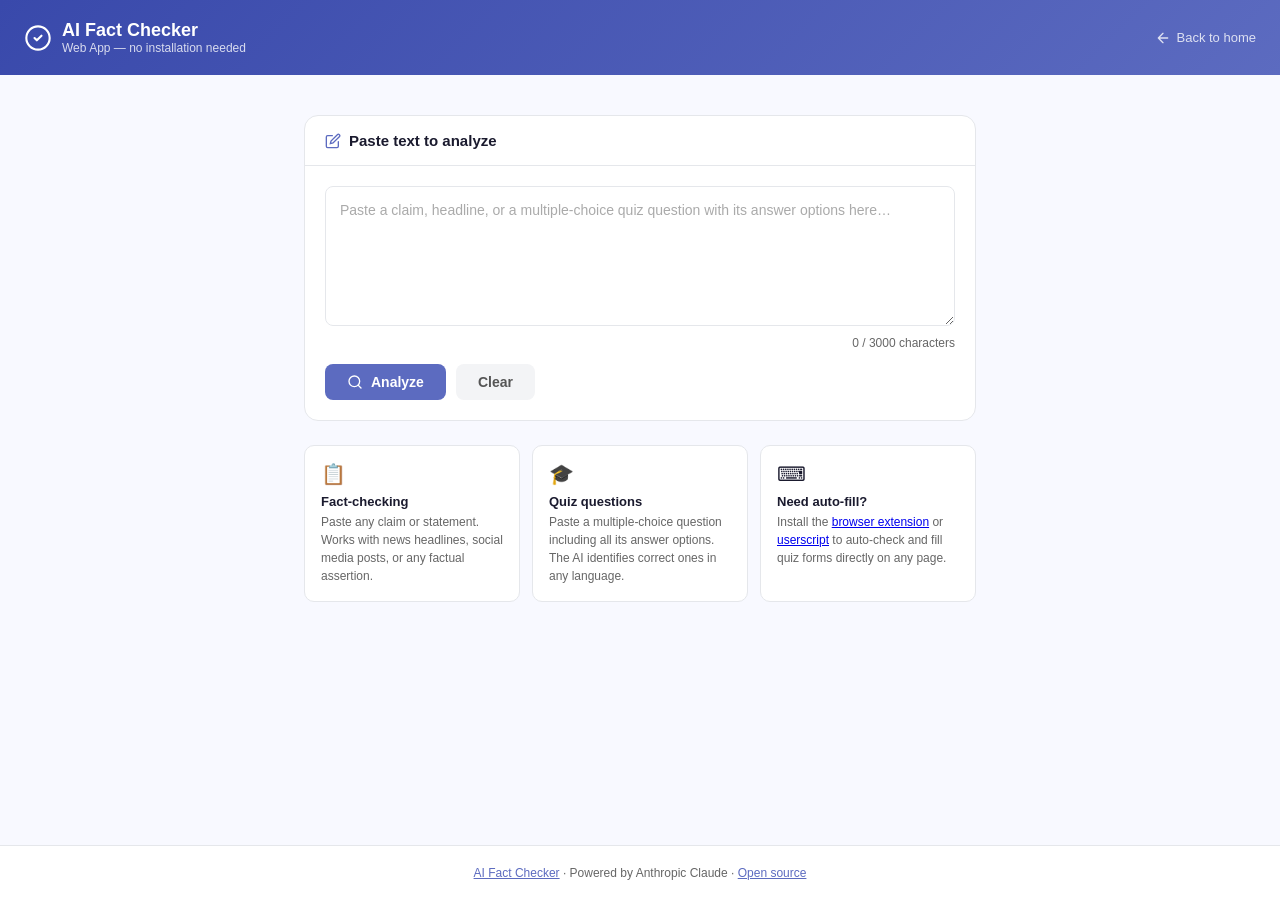
==== app.html @ 9d8ca59d "Add web app, bookmarklet, and Tampermonkey userscript - app.html: standalone web app (paste text, ge" ====
<!DOCTYPE html>
<html lang="en">
<head>
  <meta charset="UTF-8" />
  <meta name="viewport" content="width=device-width, initial-scale=1.0" />
  <title>AI Fact Checker — Web App</title>
  <meta name="description" content="Paste any text and instantly fact-check it or get quiz answers using Claude AI. No installation required." />
  <style>
    *, *::before, *::after { box-sizing: border-box; margin: 0; padding: 0; }

    :root {
      --blue: #5c6bc0;
      --blue-dark: #3949ab;
      --green: #2e7d32;
      --text: #1a1a2e;
      --muted: #666;
      --border: #e5e7eb;
    }

    body {
      font-family: -apple-system, BlinkMacSystemFont, "Segoe UI", Roboto, sans-serif;
      background: #f8f9ff;
      color: var(--text);
      min-height: 100vh;
      display: flex;
      flex-direction: column;
    }

    header {
      background: linear-gradient(135deg, #3949ab, #5c6bc0);
      color: white;
      padding: 20px 24px;
      display: flex;
      align-items: center;
      justify-content: space-between;
      flex-wrap: wrap;
      gap: 12px;
    }

    .logo { display: flex; align-items: center; gap: 10px; }
    .logo h1 { font-size: 18px; font-weight: 700; }
    .logo p  { font-size: 12px; opacity: 0.8; }

    .back-link {
      color: rgba(255,255,255,0.8);
      font-size: 13px;
      text-decoration: none;
      display: flex;
      align-items: center;
      gap: 6px;
    }
    .back-link:hover { color: white; }

    main {
      flex: 1;
      max-width: 720px;
      width: 100%;
      margin: 0 auto;
      padding: 40px 24px;
    }

    .card {
      background: white;
      border-radius: 14px;
      border: 1px solid var(--border);
      overflow: hidden;
      margin-bottom: 24px;
    }

    .card-header {
      padding: 16px 20px;
      border-bottom: 1px solid var(--border);
      font-weight: 600;
      font-size: 15px;
      color: var(--text);
      display: flex;
      align-items: center;
      gap: 8px;
    }

    .card-body { padding: 20px; }

    textarea {
      width: 100%;
      min-height: 140px;
      padding: 12px 14px;
      border: 1.5px solid var(--border);
      border-radius: 8px;
      font-family: inherit;
      font-size: 14px;
      color: var(--text);
      resize: vertical;
      outline: none;
      line-height: 1.6;
      transition: border-color 0.15s;
    }

    textarea:focus { border-color: var(--blue); }
    textarea::placeholder { color: #aaa; }

    .actions {
      display: flex;
      gap: 10px;
      margin-top: 14px;
      flex-wrap: wrap;
    }

    .btn {
      display: inline-flex;
      align-items: center;
      gap: 8px;
      padding: 10px 22px;
      border-radius: 8px;
      font-size: 14px;
      font-weight: 600;
      cursor: pointer;
      border: none;
      transition: all 0.15s;
    }

    .btn:disabled { opacity: 0.5; cursor: not-allowed; }

    .btn-primary { background: var(--blue); color: white; }
    .btn-primary:hover:not(:disabled) { background: var(--blue-dark); }

    .btn-ghost { background: #f3f4f6; color: #555; }
    .btn-ghost:hover:not(:disabled) { background: #e5e7eb; }

    .char-count {
      font-size: 12px;
      color: var(--muted);
      margin-top: 6px;
      text-align: right;
    }

    /* ── Result ── */
    #result-card { display: none; }
    #result-card.visible { display: block; }

    .result-inner { padding: 20px; }

    .verdict-badge {
      display: inline-block;
      padding: 5px 16px;
      border-radius: 20px;
      font-weight: 700;
      font-size: 14px;
      letter-spacing: 0.05em;
      text-transform: uppercase;
      margin-bottom: 12px;
    }

    .v-true     { background: #e8f5e9; color: #2e7d32; border: 1.5px solid #a5d6a7; }
    .v-false    { background: #ffebee; color: #c62828; border: 1.5px solid #ef9a9a; }
    .v-mislead  { background: #fff3e0; color: #e65100; border: 1.5px solid #ffcc80; }
    .v-partial  { background: #fff8e1; color: #f57f17; border: 1.5px solid #ffe082; }
    .v-unknown  { background: #f3f4f6; color: #555;    border: 1.5px solid #d1d5db; }

    .confidence {
      font-size: 13px;
      color: var(--muted);
      margin-bottom: 16px;
    }

    .conf-high   { color: #2e7d32; font-weight: 600; }
    .conf-medium { color: #e65100; font-weight: 600; }
    .conf-low    { color: #c62828; font-weight: 600; }

    .section-title {
      font-size: 11px;
      font-weight: 700;
      text-transform: uppercase;
      letter-spacing: 0.07em;
      color: var(--blue);
      margin: 16px 0 8px;
      padding-bottom: 4px;
      border-bottom: 1px solid #e8e8f8;
    }

    .section-title.green { color: #2e7d32; border-color: #a5d6a7; }

    .result-inner p {
      font-size: 14px;
      color: #444;
      line-height: 1.6;
      margin-bottom: 8px;
    }

    .result-list {
      padding-left: 20px;
      font-size: 14px;
      color: #444;
      line-height: 1.7;
    }

    .answer-list {
      list-style: none;
      padding: 0;
    }

    .answer-item {
      background: #e8f5e9;
      border: 1.5px solid #a5d6a7;
      border-radius: 8px;
      padding: 8px 14px;
      margin-bottom: 8px;
      color: #1b5e20;
      font-size: 14px;
      font-weight: 500;
    }

    /* Loading */
    .loading {
      display: flex;
      align-items: center;
      gap: 14px;
      padding: 24px 20px;
      color: var(--muted);
      font-size: 14px;
    }

    .spinner {
      width: 28px;
      height: 28px;
      border: 3px solid #e0e4f8;
      border-top-color: var(--blue);
      border-radius: 50%;
      animation: spin 0.8s linear infinite;
      flex-shrink: 0;
    }

    @keyframes spin { to { transform: rotate(360deg); } }

    /* Error */
    .error-msg {
      display: flex;
      align-items: flex-start;
      gap: 10px;
      color: #c62828;
      background: #fff5f5;
      border: 1px solid #ffcdd2;
      border-radius: 8px;
      padding: 14px;
      font-size: 14px;
      margin: 20px;
    }

    /* Tips */
    .tips {
      display: grid;
      grid-template-columns: repeat(auto-fit, minmax(200px, 1fr));
      gap: 12px;
      margin-top: 24px;
    }

    .tip {
      background: white;
      border: 1px solid var(--border);
      border-radius: 10px;
      padding: 16px;
    }

    .tip-icon { font-size: 20px; margin-bottom: 8px; }
    .tip h4 { font-size: 13px; font-weight: 600; margin-bottom: 4px; }
    .tip p  { font-size: 12px; color: var(--muted); line-height: 1.5; }

    footer {
      text-align: center;
      padding: 20px 24px;
      font-size: 12px;
      color: var(--muted);
      border-top: 1px solid var(--border);
      background: white;
    }

    footer a { color: var(--blue); }
  </style>
</head>
<body>

<header>
  <div class="logo">
    <svg width="28" height="28" viewBox="0 0 24 24" fill="none">
      <circle cx="12" cy="12" r="10" stroke="white" stroke-width="1.8"/>
      <path d="M9 12l2 2 4-4" stroke="white" stroke-width="1.8" stroke-linecap="round" stroke-linejoin="round"/>
    </svg>
    <div>
      <h1>AI Fact Checker</h1>
      <p>Web App — no installation needed</p>
    </div>
  </div>
  <a href="index.html" class="back-link">
    <svg width="16" height="16" viewBox="0 0 24 24" fill="none"><path d="M19 12H5M12 5l-7 7 7 7" stroke="currentColor" stroke-width="2" stroke-linecap="round" stroke-linejoin="round"/></svg>
    Back to home
  </a>
</header>

<main>
  <!-- Input card -->
  <div class="card">
    <div class="card-header">
      <svg width="16" height="16" viewBox="0 0 24 24" fill="none"><path d="M11 4H4a2 2 0 00-2 2v14a2 2 0 002 2h14a2 2 0 002-2v-7" stroke="#5c6bc0" stroke-width="2" stroke-linecap="round"/><path d="M18.5 2.5a2.121 2.121 0 013 3L12 15l-4 1 1-4 9.5-9.5z" stroke="#5c6bc0" stroke-width="2" stroke-linecap="round"/></svg>
      Paste text to analyze
    </div>
    <div class="card-body">
      <textarea id="input" placeholder="Paste a claim, headline, or a multiple-choice quiz question with its answer options here…" oninput="updateCount()"></textarea>
      <div class="char-count"><span id="char-count">0</span> / 3000 characters</div>
      <div class="actions">
        <button class="btn btn-primary" id="check-btn" onclick="runCheck()">
          <svg width="16" height="16" viewBox="0 0 24 24" fill="none"><circle cx="11" cy="11" r="8" stroke="currentColor" stroke-width="2"/><path d="M21 21l-4.35-4.35" stroke="currentColor" stroke-width="2" stroke-linecap="round"/></svg>
          Analyze
        </button>
        <button class="btn btn-ghost" onclick="clearAll()">Clear</button>
      </div>
    </div>
  </div>

  <!-- Result card -->
  <div class="card" id="result-card">
    <div class="card-header" id="result-header">Result</div>
    <div id="result-body"></div>
  </div>

  <!-- Tips -->
  <div class="tips">
    <div class="tip">
      <div class="tip-icon">📋</div>
      <h4>Fact-checking</h4>
      <p>Paste any claim or statement. Works with news headlines, social media posts, or any factual assertion.</p>
    </div>
    <div class="tip">
      <div class="tip-icon">🎓</div>
      <h4>Quiz questions</h4>
      <p>Paste a multiple-choice question including all its answer options. The AI identifies correct ones in any language.</p>
    </div>
    <div class="tip">
      <div class="tip-icon">⌨</div>
      <h4>Need auto-fill?</h4>
      <p>Install the <a href="index.html#install">browser extension</a> or <a href="fact-checker.user.js">userscript</a> to auto-check and fill quiz forms directly on any page.</p>
    </div>
  </div>
</main>

<footer>
  <a href="index.html">AI Fact Checker</a> · Powered by Anthropic Claude · <a href="https://github.com/kuruczp/ai-fact-checker">Open source</a>
</footer>

<script>
  const PROXY = 'https://fact-checker-proxy.kuruczpeter.workers.dev';
  const TOKEN = 'fc-ext-v1-a9k2m7';

  function updateCount() {
    const len = document.getElementById('input').value.length;
    document.getElementById('char-count').textContent = Math.min(len, 3000);
  }

  function clearAll() {
    document.getElementById('input').value = '';
    document.getElementById('char-count').textContent = '0';
    document.getElementById('result-card').classList.remove('visible');
  }

  async function runCheck() {
    const text = document.getElementById('input').value.trim().slice(0, 3000);
    if (!text) { document.getElementById('input').focus(); return; }

    const btn = document.getElementById('check-btn');
    btn.disabled = true;

    const rc = document.getElementById('result-card');
    const rb = document.getElementById('result-body');
    const rh = document.getElementById('result-header');

    rc.classList.add('visible');
    rh.textContent = 'Analyzing…';
    rb.innerHTML = '<div class="loading"><div class="spinner"></div><span>Analyzing with Claude AI…</span></div>';

    try {
      const res = await fetch(PROXY, {
        method: 'POST',
        headers: { 'Content-Type': 'application/json', 'X-Extension-Token': TOKEN },
        body: JSON.stringify({ text })
      });

      const data = await res.json();
      if (data.error) throw new Error(data.error);

      const isQ = data.result.includes('TYPE: QUESTION');
      rh.textContent = isQ ? '✓ Quiz Answer' : 'Fact-check Result';
      rb.innerHTML = '<div class="result-inner">' + render(data.result || '') + '</div>';

    } catch (err) {
      rh.textContent = 'Error';
      rb.innerHTML = '<div class="error-msg">⚠ ' + esc(err.message) + '</div>';
    } finally {
      btn.disabled = false;
      rc.scrollIntoView({ behavior: 'smooth', block: 'start' });
    }
  }

  // Allow Ctrl/Cmd+Enter to submit
  document.getElementById('input').addEventListener('keydown', function(e) {
    if ((e.ctrlKey || e.metaKey) && e.key === 'Enter') runCheck();
  });

  function render(text) {
    const lines = text.split('\n');
    let html = '', inList = false;
    const isQ = lines.some(l => l.includes('TYPE: QUESTION'));

    for (const rawLine of lines) {
      const line = rawLine.trimEnd();
      if (/^TYPE:/.test(line)) continue;

      if (isQ) {
        if (/^CORRECT ANSWER/i.test(line)) { if (inList) { html += '</ul>'; inList = false; } html += '<div class="section-title green">✓ Correct Answer(s)</div>'; continue; }
        if (/^CONFIDENCE:/i.test(line)) { if (inList) { html += '</ul>'; inList = false; } html += confHtml(line.replace(/^CONFIDENCE:/i, '').trim()); continue; }
        if (/^EXPLANATION:/i.test(line)) { if (inList) { html += '</ul>'; inList = false; } html += '<div class="section-title">Explanation</div>'; continue; }
        if (/^[-•] /.test(line)) { if (!inList) { html += '<ul class="answer-list">'; inList = true; } html += `<li class="answer-item">${esc(line.slice(2))}</li>`; continue; }
      } else {
        if (/^VERDICT:/.test(line)) {
          if (inList) { html += '</ul>'; inList = false; }
          const val = line.replace(/^VERDICT:/, '').trim();
          const cls = { TRUE: 'v-true', FALSE: 'v-false', MISLEADING: 'v-mislead', 'PARTIALLY TRUE': 'v-partial' }[val] || 'v-unknown';
          html += `<div><span class="verdict-badge ${cls}">${esc(val)}</span></div>`;
          continue;
        }
        if (/^CONFIDENCE:/.test(line)) { if (inList) { html += '</ul>'; inList = false; } html += confHtml(line.replace(/^CONFIDENCE:/, '').trim()); continue; }
        const sm = line.match(/^(SUMMARY|KEY FACTS|SOURCES TO CHECK):?$/);
        if (sm) { if (inList) { html += '</ul>'; inList = false; } html += `<div class="section-title">${esc(sm[1])}</div>`; continue; }
        if (/^[-•] /.test(line)) { if (!inList) { html += '<ul class="result-list">'; inList = true; } html += `<li>${esc(line.slice(2))}</li>`; continue; }
      }

      if (inList) { html += '</ul>'; inList = false; }
      if (line.trim()) html += `<p>${esc(line)}</p>`;
    }

    if (inList) html += '</ul>';
    return html;
  }

  function confHtml(c) {
    const cls = c === 'HIGH' ? 'conf-high' : c === 'MEDIUM' ? 'conf-medium' : 'conf-low';
    return `<div class="confidence"><strong>Confidence:</strong> <span class="${cls}">${esc(c)}</span></div>`;
  }

  function esc(s) {
    return String(s).replace(/&/g,'&amp;').replace(/</g,'&lt;').replace(/>/g,'&gt;').replace(/"/g,'&quot;');
  }
</script>
</body>
</html>
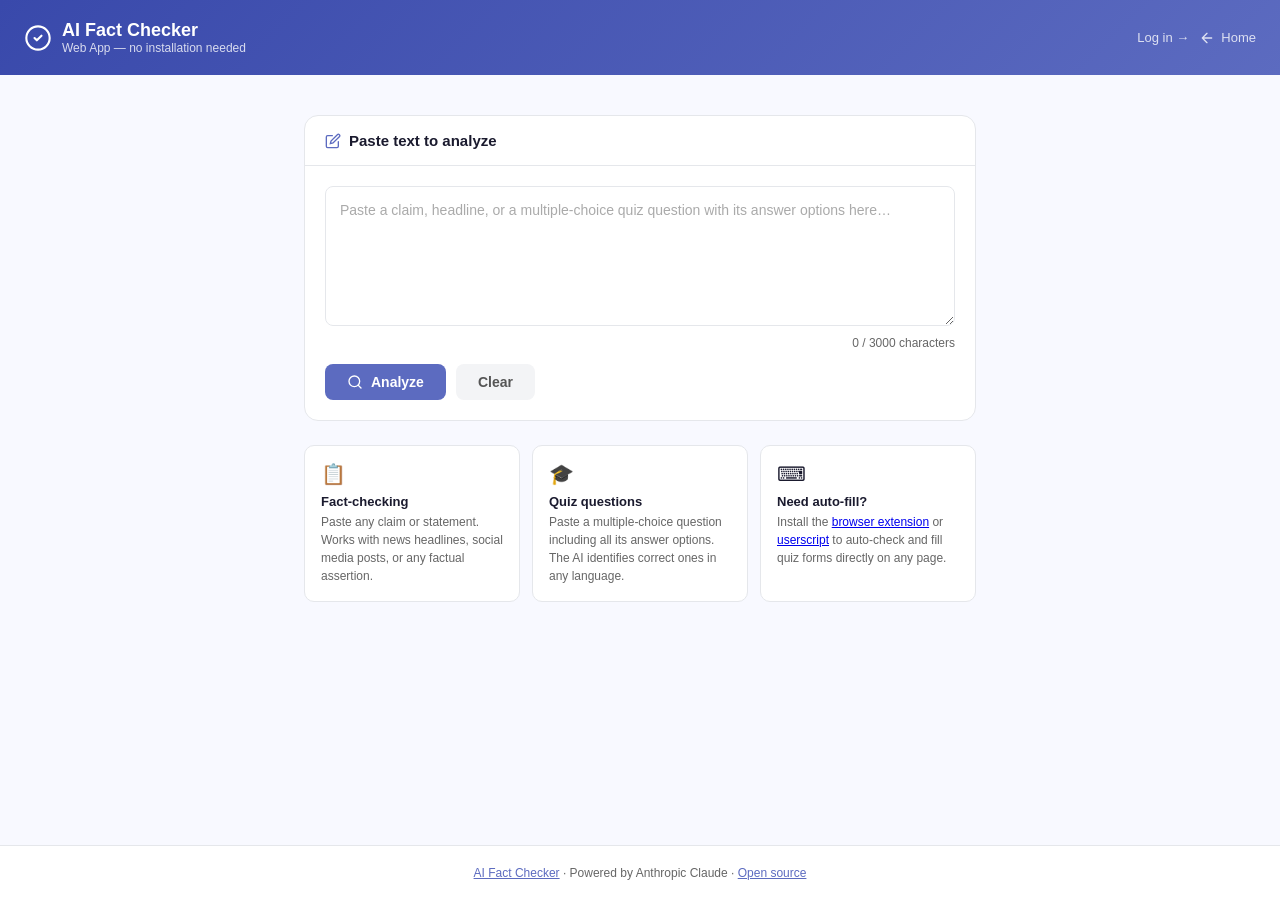
==== commit d2d9382c: "Add auth backend: D1 database, encrypted key storage, login/dashboard - D1 schema: users, sessions, " ====
--- a/app.html
+++ b/app.html
@@ -289,10 +289,15 @@
       <p>Web App — no installation needed</p>
     </div>
   </div>
-  <a href="index.html" class="back-link">
-    <svg width="16" height="16" viewBox="0 0 24 24" fill="none"><path d="M19 12H5M12 5l-7 7 7 7" stroke="currentColor" stroke-width="2" stroke-linecap="round" stroke-linejoin="round"/></svg>
-    Back to home
-  </a>
+  <div style="display:flex;align-items:center;gap:10px">
+    <span id="app-user" style="font-size:12px;opacity:.8"></span>
+    <a href="dashboard.html" id="app-dash-link" class="back-link" style="display:none">⚙ Dashboard</a>
+    <a href="dashboard.html" id="app-login-link" class="back-link">Log in →</a>
+    <a href="index.html" class="back-link">
+      <svg width="16" height="16" viewBox="0 0 24 24" fill="none"><path d="M19 12H5M12 5l-7 7 7 7" stroke="currentColor" stroke-width="2" stroke-linecap="round" stroke-linejoin="round"/></svg>
+      Home
+    </a>
+  </div>
 </header>
 
 <main>
@@ -349,6 +354,20 @@
   const PROXY = 'https://fact-checker-proxy.kuruczpeter.workers.dev';
   const TOKEN = 'fc-ext-v1-a9k2m7';
 
+  // Auth: show login state if token in localStorage
+  (function initAuth() {
+    const t = localStorage.getItem('afc_token');
+    if (!t) return;
+    fetch(PROXY + '/auth/me', {
+      headers: { 'Content-Type': 'application/json', 'X-Extension-Token': TOKEN, 'X-Session-Token': t }
+    }).then(r => r.ok ? r.json() : null).then(d => {
+      if (!d) { localStorage.removeItem('afc_token'); return; }
+      document.getElementById('app-user').textContent = d.user.email;
+      document.getElementById('app-login-link').style.display = 'none';
+      document.getElementById('app-dash-link').style.display = '';
+    }).catch(() => {});
+  })();
+
   function updateCount() {
     const len = document.getElementById('input').value.length;
     document.getElementById('char-count').textContent = Math.min(len, 3000);
@@ -376,10 +395,14 @@
     rb.innerHTML = '<div class="loading"><div class="spinner"></div><span>Analyzing with Claude AI…</span></div>';
 
     try {
+      const sessionToken = localStorage.getItem('afc_token');
+      const headers = { 'Content-Type': 'application/json', 'X-Extension-Token': TOKEN };
+      if (sessionToken) headers['X-Session-Token'] = sessionToken;
+
       const res = await fetch(PROXY, {
         method: 'POST',
-        headers: { 'Content-Type': 'application/json', 'X-Extension-Token': TOKEN },
-        body: JSON.stringify({ text })
+        headers,
+        body: JSON.stringify({ text, source: 'webapp' })
       });
 
       const data = await res.json();
